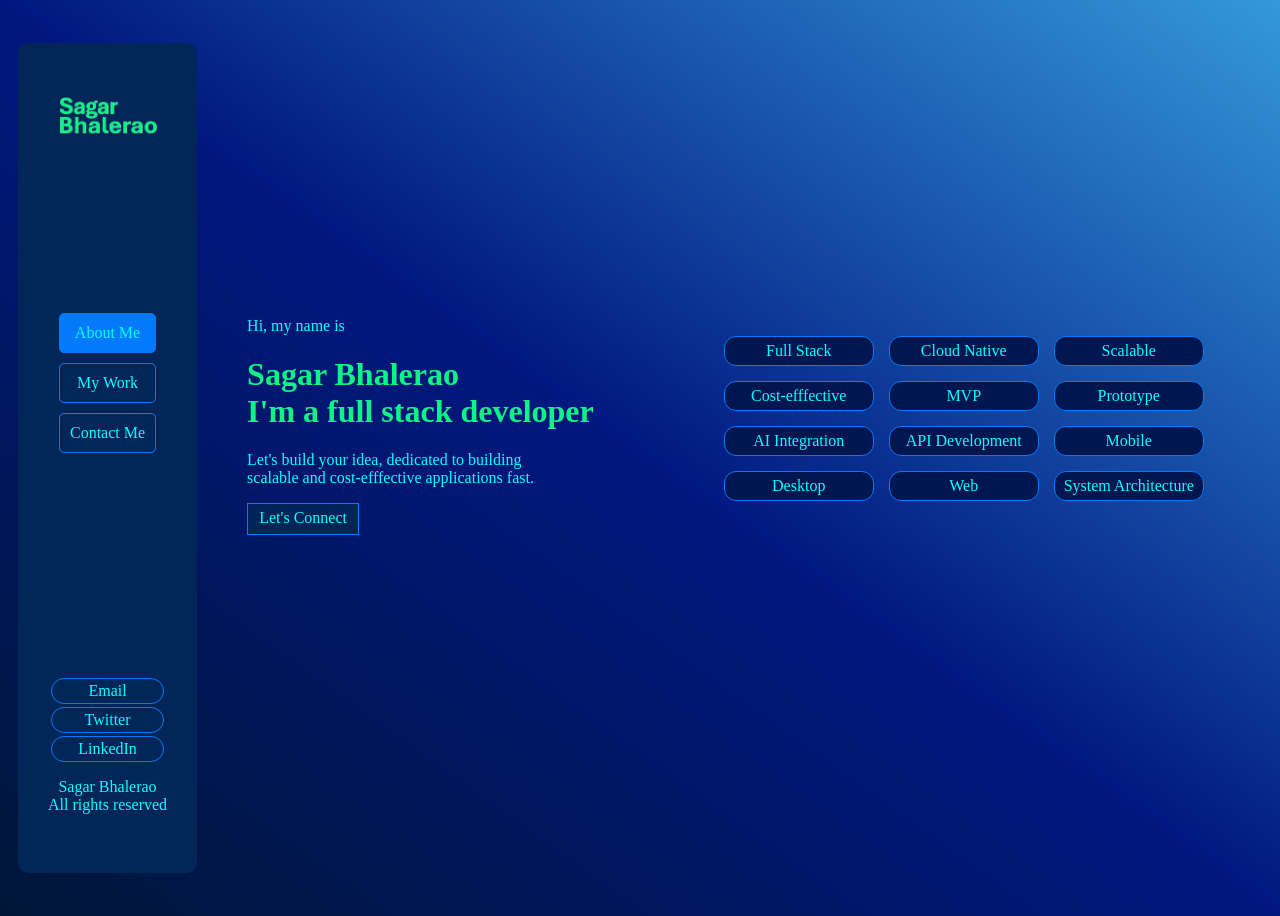
==== index.html @ d39e2393 "Final commit Portfolio website" ====
<!DOCTYPE html>
<html lang="en">
<head>
    <meta charset="UTF-8">
    <meta name="viewport" content="width=device-width, initial-scale=1.0">
    <title>SagarBhalerao</title>
    <link rel="stylesheet" href="index.css">
</head>
<body>
    <div class="nav" id="nav">
            <div class="logo" id="logo">
                <img src="assets/logo3.jpg" alt="SagarBhalerao">
            </div>
            <div class="navlinks" id="navlinks">
                <div class="navlink link-act" id="navlink"><a href="index.html">About Me</a></div>
                <div class="navlink" id="navlink"><a href="work.html">My Work</a></div>
                <div class="navlink" id="navlink"><a href="contact.html">Contact Me</a></div>
            </div>
            <div class="footer" id="footer">
                <div class="socials" id="socials">
                    <div class="social" id="social"><a href="email.html">Email</a></div>
                    <div class="social" id="social"><a href="twitter.html">Twitter</a></div>
                    <div class="social" id="social"><a href="linkedin.html">LinkedIn</a></div>
                    <p id="cpy">Sagar Bhalerao<br>All rights reserved</p>
                </div>
            </div>
    </div>
    <div class="page" id="page">
        <div class="about-page" id="about-page">
            <p id="p1">Hi, my name is<br></p>
            <h1>Sagar Bhalerao<br>I'm a full stack developer</h1>
            <p>Let's build your idea, dedicated to building<br>scalable and cost-efffective applications fast.</p>
            <div class="contact-btn" id="contact-btn"><a href="contact.html">Let's Connect</a></div>
        </div>
    </div>
    <div class="stbl" id="stbl">
        <div class="stbl-itm" id="stbl-itm">Full Stack</div>
        <div class="stbl-itm" id="stbl-itm">Cloud Native</div>
        <div class="stbl-itm" id="stbl-itm">Scalable</div>
        <div class="stbl-itm" id="stbl-itm">Cost-efffective</div>
        <div class="stbl-itm" id="stbl-itm">MVP</div>
        <div class="stbl-itm" id="stbl-itm">Prototype</div>
        <div class="stbl-itm" id="stbl-itm">AI Integration</div>
        <div class="stbl-itm" id="stbl-itm">API Development</div>
        <div class="stbl-itm" id="stbl-itm">Mobile</div>
        <div class="stbl-itm" id="stbl-itm">Desktop</div>
        <div class="stbl-itm" id="stbl-itm">Web</div>
        <div class="stbl-itm" id="stbl-itm">System Architecture</div>
</body>
</html>
---- index.css ----
html {
    margin: 0;
    padding: 0;
    box-sizing: border-box;
}
body {
    background-image: linear-gradient(to top right, #001638, #001780, #3498db);
    display: flex;
    height: 100vh;
    align-items: center;
    overflow: hidden;
}
img {
    margin: 10px;
    width: 100px;
    height: 40px;
}
#nav {
    display: flex;
    flex-direction: column;
    justify-content: space-evenly;
    align-items: center;
    color:aqua;
    background-color: rgb(2, 38, 88);
    margin: 10px;
    padding: 10px;
    border-radius: 10px;
    height: 90%;
    gap: 100px;
}
#navlinks {
    margin: 10px;
    padding: 10px;
    margin-bottom: 50px;
    text-align: center;
}
#navlink {
    border: 1px solid rgb(2, 122, 250);
    margin: 10px;
    padding: 10px;
    border-radius: 5px;
    cursor: pointer;
}
#footer {
    margin: 10px;
    padding: 10px;
    text-align: center;
    margin-bottom: 0;
    padding-bottom: 0;
}
#social {
    border: 1px solid rgb(2, 122, 250);
    margin: 3px;
    padding: 3px;
    border-radius: 15px;
}
a {
    text-decoration: none;
    color:aqua;
}
a:active {
    color:aqua;
}
a:visited {
    color:aqua;
}
#navlink:hover {
    background-color: rgb(2, 122, 250);
}
#social:hover {
    background-color: rgb(2, 122, 250);
}
#page {
    margin: 20px;
    padding: 20px;
    position: relative;
    margin-bottom: 100px;
}
#contact-btn {
    margin: 0;
    padding: 5px;
    height: 20px;
    width: 100px;
    background-color: rgb(1, 36, 88);
    /* background-color: transparent; */
    border: 1px solid rgb(2, 122, 250);
    color:aqua;
    text-align: center;
    cursor: pointer;
}
#contact-btn:hover {
    background-color: rgb(2, 122, 250);
}
.link-act {
    background-color: rgb(2, 122, 250);
    margin: 10px;
    padding: 10px;
}
p {
    color: aqua;
}
h1 {
    color: #0CF486;
}
.work h1 {
    margin: 0;
    padding: 0;
    justify-content: center;
    text-align: center;
}
.stbl {
    display: grid;
    grid-template-columns: repeat(3, minmax(150px, 1fr));
    grid-auto-rows: 30px;
    gap: 15px;
    transform: translateX(50px);
    margin: 20px;
    padding: 20px;
    margin-bottom: 100px;
}
.stbl-itm {
    background-color: white;
    border-radius: 12px;
    padding: 5px;
    display: flex;
    align-items: center;
    justify-content: center;
    color: aqua;
    background-color: #001650;
    border: 1px solid rgb(2, 122, 250);
    transition: transform 0.2s ease, box-shadow 0.2s ease;
}
.stbl-itm:hover {
    transform: translateY(-5px);
    box-shadow: 0 8px 16px rgba(0, 0, 0, 0.15);
}
#work {
    display: flex;
    flex-direction: column;
    margin: 30px;
    padding: 30px;
    padding-top: 80px;
    padding-bottom: 80px;
}
#card-grid {
    display: grid;
    grid-template-columns: repeat(3, minmax(150px, 1fr));
    justify-items: center;
    gap:10px;
    margin: 20px;
    padding: 20px;
}
#card {
    overflow: hidden;
    margin: 10px;
    padding: 10px;
    background-color: rgb(2, 38, 88);
    border-radius: 10px;
    border: 1px solid rgb(2, 122, 250);
    max-width: 300px;
    transition: transform 0.2s ease, box-shadow 0.2s ease;
}
.card:hover {
    transform: translateY(-5px);
    box-shadow: 0 8px 16px rgba(0, 0, 0, 0.15);
}
.card img {
    width: 95%;
    height: 140px; /*smaller height*/
    object-fit: cover; /*keeps aspect*/
    display: block;
    transform: translateX(-5px);
    border: 2px solid rgb(2, 122, 250);
    border-radius: 5px;
}
h3 {
    text-align: center;
    color: aqua;
    margin: 5px;
    padding: 0;
}
h4 {
    text-align: center;
    margin: 5px;
    padding: 0;
    color: white;
    font-weight: normal;
}
h5 {
    text-align: center;
    margin: 5px;
    padding: 0;
    color: white;
    font-weight: normal;
}
h6 {
    font-size: 20px;
    margin: 0;
    padding: 0;
    color: white;
}
#contact {
    margin-bottom: 100px;
}
#contact-page {
    margin: 20px;
    padding: 20px;
}
.div1 {
    width: 200px;
    height: 200px;
    border: 1px solid rgb(2, 122, 250);
    border-radius: 20px;
    position: absolute;
    transform: rotate(45deg);
    justify-self: center;
    align-self: center;
    top: 50px;
    left: 300px;
}
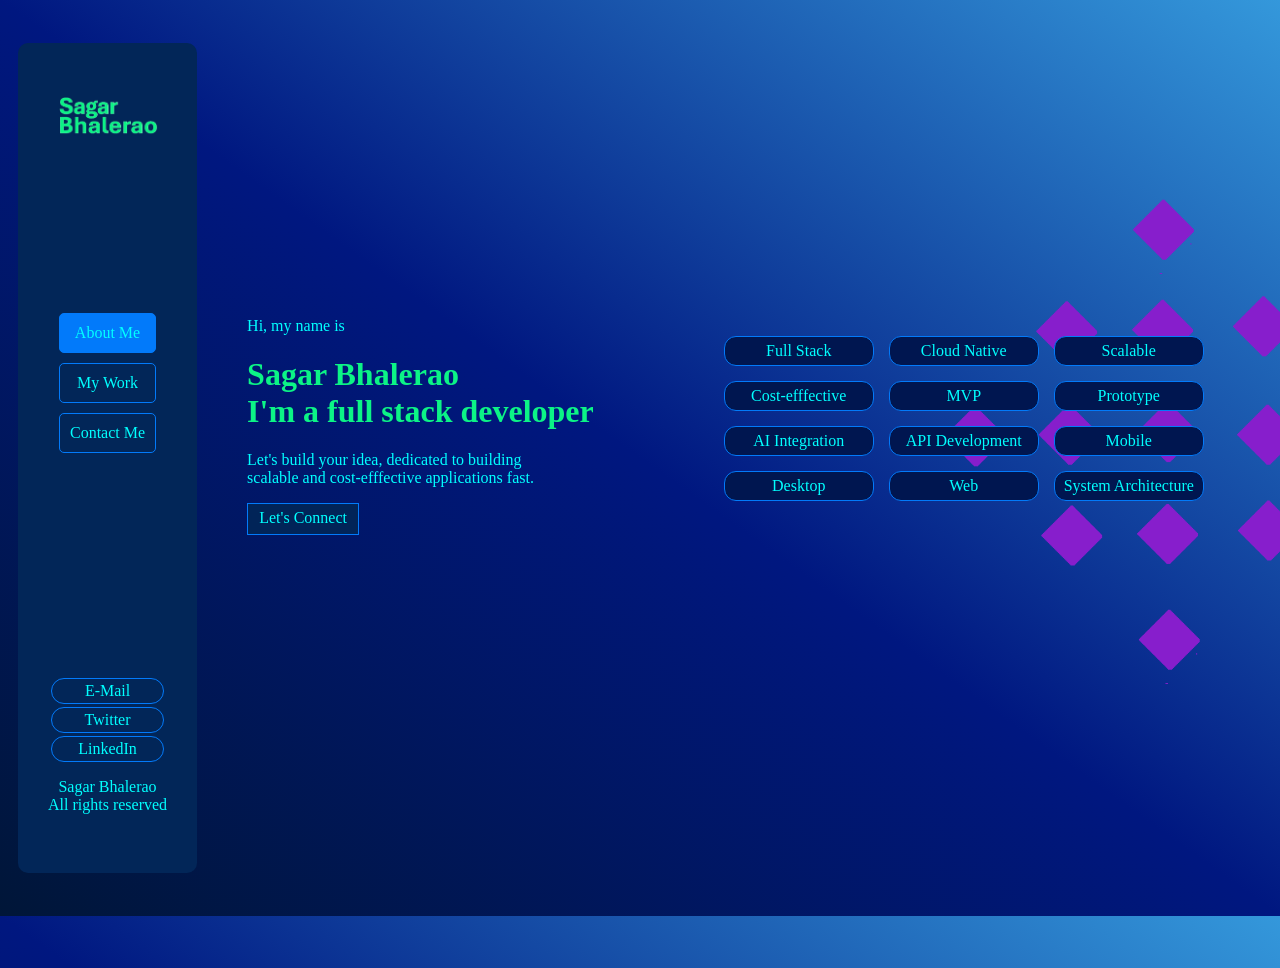
==== commit 5e54fc6c: "Final commit Updated website" ====
--- a/index.html
+++ b/index.html
@@ -18,13 +18,14 @@
             </div>
             <div class="footer" id="footer">
                 <div class="socials" id="socials">
-                    <div class="social" id="social"><a href="email.html">Email</a></div>
-                    <div class="social" id="social"><a href="twitter.html">Twitter</a></div>
-                    <div class="social" id="social"><a href="linkedin.html">LinkedIn</a></div>
+                    <div class="social" id="social"><a href="#" id="email">E-Mail</a></div>
+                    <div class="social" id="social"><a href="https://x.com/SagarBhalerao_1">Twitter</a></div>
+                    <div class="social" id="social"><a href="https://www.linkedin.com/in/sagar-bhalerao-1140ab429">LinkedIn</a></div>
                     <p id="cpy">Sagar Bhalerao<br>All rights reserved</p>
                 </div>
             </div>
     </div>
+    <img src="assets/bg-new.png" class="body-img" id="body-img">
     <div class="page" id="page">
         <div class="about-page" id="about-page">
             <p id="p1">Hi, my name is<br></p>
@@ -46,5 +47,7 @@
         <div class="stbl-itm" id="stbl-itm">Desktop</div>
         <div class="stbl-itm" id="stbl-itm">Web</div>
         <div class="stbl-itm" id="stbl-itm">System Architecture</div>
+    </div>
+    <script src="index.js"></script>
 </body>
 </html>
--- a/index.css
+++ b/index.css
@@ -10,6 +10,14 @@
     align-items: center;
     overflow: hidden;
 }
+.body-img {
+    height: 100vh;
+    width: 100vw;
+    object-fit:cover;
+    position:absolute;
+    transform: translateY(60px);
+    z-index: -1;
+}
 img {
     margin: 10px;
     width: 100px;
@@ -48,11 +56,35 @@
     margin-bottom: 0;
     padding-bottom: 0;
 }
-#social {
+.social {
     border: 1px solid rgb(2, 122, 250);
     margin: 3px;
     padding: 3px;
     border-radius: 15px;
+}
+#social2 {
+    margin: 10px;
+    padding: 10px;
+    border: 1px solid rgb(2, 122, 250);
+    width: 100px;
+    height: 20px;
+    border-radius: 15px;
+    text-align: center;
+    cursor: pointer;
+}
+#socials2 {
+    display: flex;
+    margin-top: 30px;
+    background-color: transparent;
+}
+#social2:hover{
+    background-color: rgb(2, 122, 250);
+}
+.connect {
+    margin-top: 10px;
+    padding-top: 10px;
+    transform: translateX(120px);
+    color: #0CF486;
 }
 a {
     text-decoration: none;
@@ -82,7 +114,6 @@
     height: 20px;
     width: 100px;
     background-color: rgb(1, 36, 88);
-    /* background-color: transparent; */
     border: 1px solid rgb(2, 122, 250);
     color:aqua;
     text-align: center;
@@ -166,8 +197,8 @@
 }
 .card img {
     width: 95%;
-    height: 140px; /*smaller height*/
-    object-fit: cover; /*keeps aspect*/
+    height: 140px;
+    object-fit: cover;
     display: block;
     transform: translateX(-5px);
     border: 2px solid rgb(2, 122, 250);
